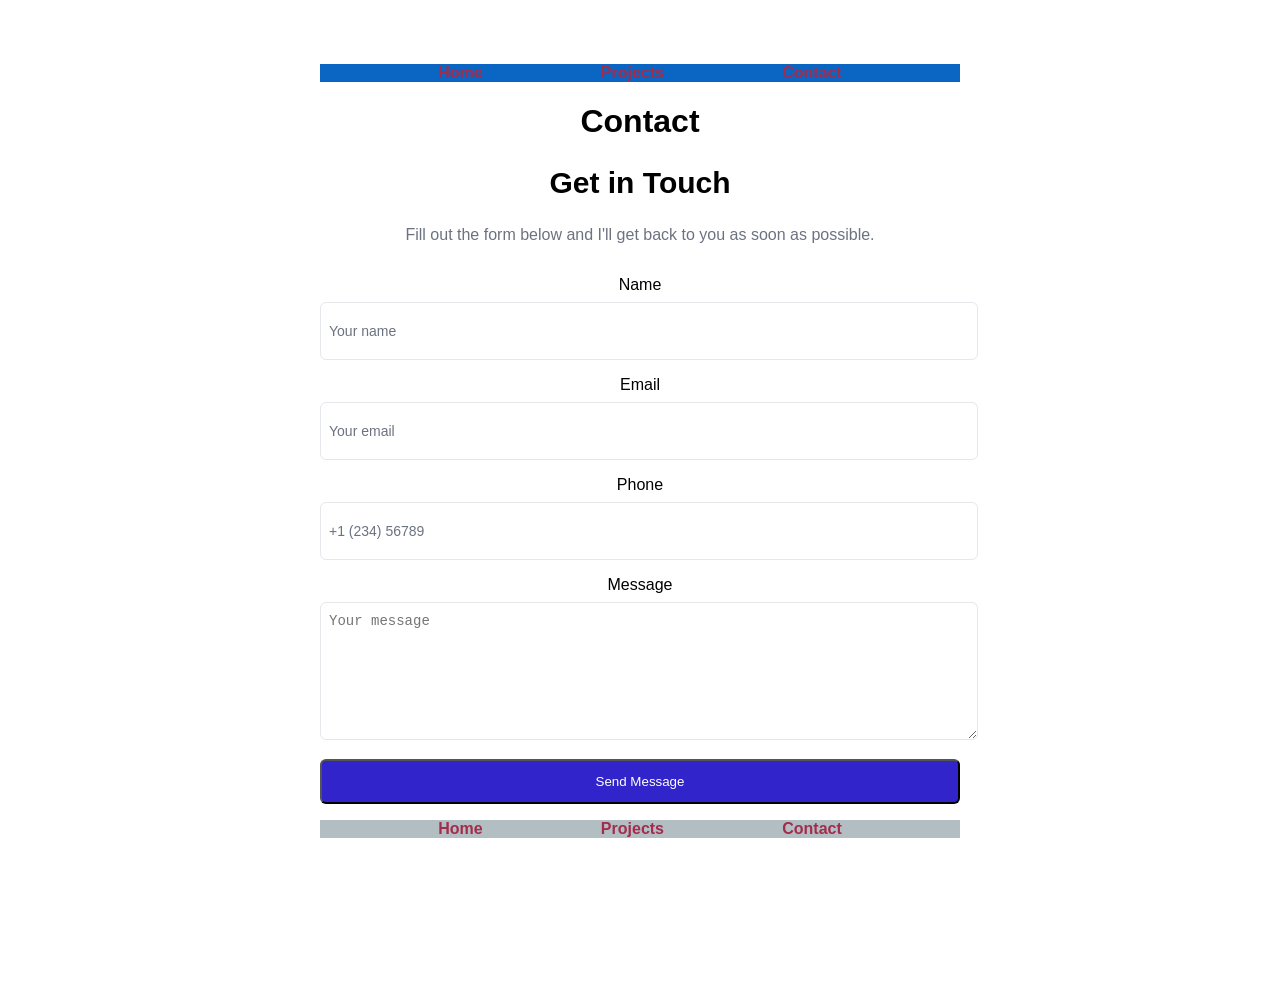
==== contact.html @ df45b80f "Add raw contact and projects pages with site navigation" ====
<!DOCTYPE html>
<html lang="en">
<head>
    <meta charset="UTF-8">
    <title>Contact</title>
    <link rel="stylesheet" href="style.css">
</head>
<header>
    <nav>
        <ul class="main-navigation-list">
            <li><a href="index.html">Home</a></li>
            <li><a href="projects.html">Projects</a></li>
            <li><a href="contact.html">Contact</a></li>
        </ul>
    </nav>
</header>
<body class="contact-section">
<h1>Contact</h1>
<div class="contact-intro">
    <h2 class="contact-title">Get in Touch</h2>
    <p class="contact-description">
        Fill out the form below and I'll get back to you as soon as possible.
    </p>
</div>
<form class="contact-form" action="https://api.web3forms.com/submit" method="POST">
    <input type="hidden" name="access_key" value="0e24c31c-98b5-4b68-8be6-cfd744ea6294" />
    <input type="hidden" name="subject" value="New Contact Form Submission from Web3Forms" />
    <input type="hidden" name="from_name" value="My Website" />
    <div class="form-group-container">
        <div class="form-group">
            <label for="name" class="form-label">Name</label>
            <input id="name" name="name" class="form-input" placeholder="Your name" type="text" />
        </div>
        <div class="form-group">
            <label for="email" class="form-label">Email</label>
            <input id="email" name="email" class="form-input" placeholder="Your email" type="email" />
        </div>
        <div class="form-group">
            <label for="phone" class="form-label">Phone</label>
            <input id="phone" name="phone" class="form-input" placeholder="+1 (234) 56789" type="text" />
        </div>
        <div class="form-group">
            <label for="message" class="form-label">Message</label>
            <textarea class="form-textarea" id="message" name="message" placeholder="Your message"></textarea>
        </div>
    </div>
    <button class="form-submit" type="submit">Send Message</button>
</form>
</body>
<footer>
    <nav>
        <ul class="main-navigation-list">
            <li><a href="index.html">Home</a></li>
            <li><a href="projects.html">Projects</a></li>
            <li><a href="contact.html">Contact</a></li>
        </ul>
    </nav>
</footer>
</html>
---- style.css ----
header {
    background-color: #0a66c2;
}

body {
    font-family: sans-serif;
    margin: 0 auto;
    max-width: 50vh;
    min-height: 100vh;
    padding: 20px;
    text-align: center;
}

footer {
    background-color: #b3bec2;
}

ul {
    list-style:none;
}

ul, li {
    margin-left: 0;
    padding-left: 0;
}

a {
    color: #a32c4d;
    font-weight: bold;
    text-decoration: none;

    &:hover {
        color: #840527;
    }
}

.main-navigation-list {
    display: flex;
    justify-content: space-evenly;
}

/* Contact */

.contact-section {
    width: 100%;
    max-width: 40rem;
    margin-left: auto;
    margin-right: auto;
    padding: 3rem 1rem;
}

.contact-intro > * + * {
    margin-top: 1rem;
}

.contact-title {
    font-size: 1.875rem;
    line-height: 2.25rem;
    font-weight: 700;
}

.contact-description {
    color: rgb(107 114 128);
}

.form-group-container {
    display: grid;
    gap: 1rem;
    margin-top: 2rem;
}

.form-group {
    display: flex;
    flex-direction: column;
}

.form-label {
    margin-bottom: 0.5rem;
}

.form-input,
.form-textarea {
    padding: 0.5rem;
    border: 1px solid #e5e7eb;
    display: flex;
    height: 2.5rem;
    width: 100%;
    border-radius: 0.375rem;
    font-size: 0.875rem;
    line-height: 1.25rem;
}

.form-input::placeholder,
.form-textarea:focus-visible {
    color: #6b7280;
}

.form-input:focus-visible,
.form-textarea:focus-visible {
    outline: 2px solid #2563eb;
    outline-offset: 2px;
}

.form-textarea {
    min-height: 120px;
}

.form-submit {
    width: 100%;
    margin-top: 1.2rem;
    background-color: #3124ca;
    color: #fff;
    padding: 13px 5px;
    border-radius: 0.375rem;
}

/* Projects */

.projects-container {
    display: flex;
    flex-direction: column;
    gap: 20px;
}

.project-card {
    border-radius: 10px;
    border: 1px solid #ddd;
    box-shadow: rgba(149, 157, 165, 0.2) 0px 8px 24px;
    display: inline-block;
    padding: 20px;
    transition: all 0.3s ease;

    &:hover {
        transform: scale(1.05);
    }
}
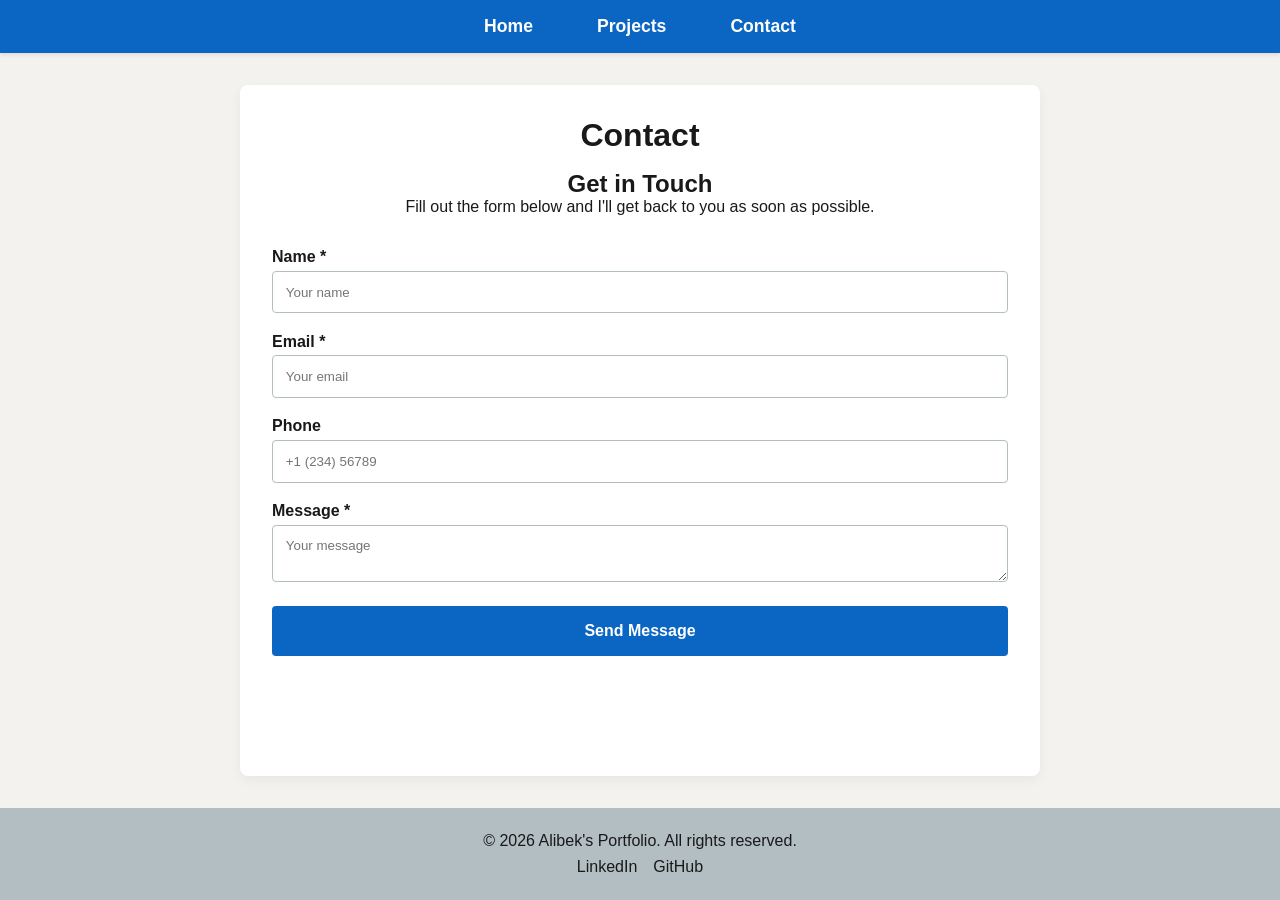
==== commit 041a8216: "Refactor site layout and apply new visual design" ====
--- a/contact.html
+++ b/contact.html
@@ -2,10 +2,12 @@
 <html lang="en">
 <head>
     <meta charset="UTF-8">
+    <meta name="viewport" content="width=device-width, initial-scale=1.0">
     <title>Contact</title>
     <link rel="stylesheet" href="style.css">
 </head>
-<header>
+<body class="contact-section">
+<header class="site-header">
     <nav>
         <ul class="main-navigation-list">
             <li><a href="index.html">Home</a></li>
@@ -14,46 +16,47 @@
         </ul>
     </nav>
 </header>
-<body class="contact-section">
-<h1>Contact</h1>
-<div class="contact-intro">
-    <h2 class="contact-title">Get in Touch</h2>
-    <p class="contact-description">
-        Fill out the form below and I'll get back to you as soon as possible.
-    </p>
-</div>
-<form class="contact-form" action="https://api.web3forms.com/submit" method="POST">
-    <input type="hidden" name="access_key" value="0e24c31c-98b5-4b68-8be6-cfd744ea6294" />
-    <input type="hidden" name="subject" value="New Contact Form Submission from Web3Forms" />
-    <input type="hidden" name="from_name" value="My Website" />
-    <div class="form-group-container">
-        <div class="form-group">
-            <label for="name" class="form-label">Name</label>
-            <input id="name" name="name" class="form-input" placeholder="Your name" type="text" />
+<main class="content-wrapper">
+    <h1>Contact</h1>
+    <div class="contact-intro">
+        <h2 class="contact-title">Get in Touch</h2>
+        <p class="contact-description">
+            Fill out the form below and I'll get back to you as soon as possible.
+        </p>
+    </div>
+    <form class="contact-form" action="https://api.web3forms.com/submit" method="POST">
+        <input type="hidden" name="access_key" value="0e24c31c-98b5-4b68-8be6-cfd744ea6294" />
+        <input type="hidden" name="subject" value="New Contact Form Submission from Web3Forms" />
+        <input type="hidden" name="from_name" value="My Website" />
+        <!--TODO: add caption that * required and add this *s, message box? that not filled-->
+        <div class="form-group-container">
+            <div class="form-group">
+                <label for="name" class="form-label">Name *</label>
+                <input id="name" name="name" class="form-input" placeholder="Your name" type="text" required />
+            </div>
+            <div class="form-group">
+                <label for="email" class="form-label">Email *</label>
+                <input id="email" name="email" class="form-input" placeholder="Your email" type="email" required />
+            </div>
+            <div class="form-group">
+                <label for="phone" class="form-label">Phone</label>
+                <input id="phone" name="phone" class="form-input" placeholder="+1 (234) 56789" type="text" />
+            </div>
+            <div class="form-group">
+                <label for="message" class="form-label">Message *</label>
+                <textarea class="form-textarea" id="message" name="message" placeholder="Your message" required></textarea>
+            </div>
         </div>
-        <div class="form-group">
-            <label for="email" class="form-label">Email</label>
-            <input id="email" name="email" class="form-input" placeholder="Your email" type="email" />
-        </div>
-        <div class="form-group">
-            <label for="phone" class="form-label">Phone</label>
-            <input id="phone" name="phone" class="form-input" placeholder="+1 (234) 56789" type="text" />
-        </div>
-        <div class="form-group">
-            <label for="message" class="form-label">Message</label>
-            <textarea class="form-textarea" id="message" name="message" placeholder="Your message"></textarea>
-        </div>
+        <button class="form-submit" type="submit">Send Message</button>
+        <!--TODO: message box that you sent successfully: "Thank you, will be back soon to you"-->
+    </form>
+</main>
+<footer class="site-footer">
+    <p>&copy; 2026 Alibek's Portfolio. All rights reserved.</p>
+    <div class="footer-links">
+        <a href="https://www.linkedin.com/in/kabuldinov/" target="_blank">LinkedIn</a>
+        <a href="https://github.com/kabuldinoff" target="_blank">GitHub</a>
     </div>
-    <button class="form-submit" type="submit">Send Message</button>
-</form>
+</footer>
 </body>
-<footer>
-    <nav>
-        <ul class="main-navigation-list">
-            <li><a href="index.html">Home</a></li>
-            <li><a href="projects.html">Projects</a></li>
-            <li><a href="contact.html">Contact</a></li>
-        </ul>
-    </nav>
-</footer>
 </html>
--- a/style.css
+++ b/style.css
@@ -1,72 +1,127 @@
-header {
-    background-color: #0a66c2;
+/* --- Global Variables --- */
+:root {
+    --linkedin-blue: #0a66c2;
+    --gray-light: #f3f2ef;
+    --gray-medium: #b3bec2;
+    --terracotta: #b24020;
+    --black: #191919;
+    --white: #ffffff;
+}
+
+/* --- Base Reset & Layout --- */
+* {
+    box-sizing: border-box;
+    margin: 0;
+    padding: 0;
 }
 
 body {
-    font-family: sans-serif;
-    margin: 0 auto;
-    max-width: 50vh;
+    font-family: -apple-system, BlinkMacSystemFont, "Segoe UI", Roboto, Helvetica, Arial, sans-serif;
+    color: var(--black);
+    background-color: var(--gray-light);
+    display: flex;
+    flex-direction: column;
     min-height: 100vh;
-    padding: 20px;
+}
+
+a {
+    color: var(--linkedin-blue);
+    text-decoration: none;
+    font-weight: 600;
+    transition: color 0.2s ease;
+}
+
+a:hover {
+    color: var(--terracotta);
+}
+
+/* --- Header & Navigation --- */
+.site-header {
+    background-color: var(--linkedin-blue);
+    padding: 1rem 0;
+    box-shadow: 0 2px 4px rgba(0,0,0,0.1);
+}
+
+.main-navigation-list {
+    list-style: none;
+    display: flex;
+    justify-content: center;
+    gap: 2rem;
+}
+
+.main-navigation-list a {
+    color: var(--white);
+    font-size: 1.1rem;
+    padding: 0.5rem 1rem;
+    border-radius: 4px;
+}
+
+.main-navigation-list a:hover {
+    background-color: rgba(255, 255, 255, 0.1);
+    color: var(--white);
+}
+
+/* --- Main Content Area --- */
+.content-wrapper {
+    flex: 1;
+    width: 100%;
+    max-width: 800px;
+    margin: 2rem auto;
+    padding: 2rem;
+    background-color: var(--white);
+    border-radius: 8px;
+    box-shadow: 0 4px 12px rgba(0,0,0,0.05);
     text-align: center;
 }
 
-footer {
-    background-color: #b3bec2;
+h1 {
+    color: var(--black);
+    margin-bottom: 1rem;
 }
 
-ul {
-    list-style:none;
+/* --- Projects Section --- */
+.projects-container {
+    display: flex;
+    flex-direction: column;
+    gap: 1.5rem;
+    margin-top: 2rem;
+    text-align: left;
 }
 
-ul, li {
-    margin-left: 0;
-    padding-left: 0;
+.project-card {
+    border: 2px solid var(--gray-medium);
+    border-radius: 8px;
+    padding: 1.5rem;
+    background-color: var(--white);
+    transition: transform 0.2s ease, box-shadow 0.2s ease, border-color 0.2s ease;
 }
 
-a {
-    color: #a32c4d;
-    font-weight: bold;
-    text-decoration: none;
-
-    &:hover {
-        color: #840527;
-    }
+.project-card h3 {
+    color: var(--linkedin-blue);
+    margin-bottom: 0.5rem;
 }
 
-.main-navigation-list {
-    display: flex;
-    justify-content: space-evenly;
+.project-card p {
+    margin-bottom: 1rem;
+    color: #555;
 }
 
-/* Contact */
-
-.contact-section {
-    width: 100%;
-    max-width: 40rem;
-    margin-left: auto;
-    margin-right: auto;
-    padding: 3rem 1rem;
+.project-card:hover {
+    transform: translateY(-3px);
+    box-shadow: 0 8px 16px rgba(0,0,0,0.1);
+    border-color: var(--terracotta);
 }
 
-.contact-intro > * + * {
-    margin-top: 1rem;
-}
-
-.contact-title {
-    font-size: 1.875rem;
-    line-height: 2.25rem;
-    font-weight: 700;
-}
-
-.contact-description {
-    color: rgb(107 114 128);
+/* --- Contact Form Section --- */
+.contact-intro {
+    margin-bottom: 2rem;
 }
 
 .form-group-container {
-    display: grid;
-    gap: 1rem;
-    margin-top: 2rem;
+    display: flex;
+    flex-direction: column;
+    gap: 1.2rem;
+    text-align: left;
 }
 
 .form-group {
@@ -75,62 +130,63 @@
 }
 
 .form-label {
-    margin-bottom: 0.5rem;
+    margin-bottom: 0.3rem;
+    font-weight: 600;
+    color: var(--black);
 }
 
-.form-input,
-.form-textarea {
-    padding: 0.5rem;
-    border: 1px solid #e5e7eb;
-    display: flex;
-    height: 2.5rem;
-    width: 100%;
-    border-radius: 0.375rem;
-    font-size: 0.875rem;
-    line-height: 1.25rem;
+.form-input, .form-textarea {
+    padding: 0.8rem;
+    border: 1px solid var(--gray-medium);
+    border-radius: 4px;
+    font-family: inherit;
 }
 
-.form-input::placeholder,
-.form-textarea:focus-visible {
-    color: #6b7280;
-}
-
-.form-input:focus-visible,
-.form-textarea:focus-visible {
-    outline: 2px solid #2563eb;
-    outline-offset: 2px;
-}
-
-.form-textarea {
-    min-height: 120px;
+.form-input:focus, .form-textarea:focus {
+    outline: none;
+    border-color: var(--linkedin-blue);
+    box-shadow: 0 0 0 2px rgba(10, 102, 194, 0.2);
 }
 
 .form-submit {
+    margin-top: 1.5rem;
+    background-color: var(--linkedin-blue);
+    color: var(--white);
+    padding: 1rem;
+    border: none;
+    border-radius: 4px;
+    font-size: 1rem;
+    font-weight: bold;
+    cursor: pointer;
+    transition: background-color 0.2s;
     width: 100%;
-    margin-top: 1.2rem;
-    background-color: #3124ca;
-    color: #fff;
-    padding: 13px 5px;
-    border-radius: 0.375rem;
 }
 
-/* Projects */
-
-.projects-container {
-    display: flex;
-    flex-direction: column;
-    gap: 20px;
+.form-submit:hover {
+    background-color: var(--terracotta);
 }
 
-.project-card {
-    border-radius: 10px;
-    border: 1px solid #ddd;
-    box-shadow: rgba(149, 157, 165, 0.2) 0px 8px 24px;
-    display: inline-block;
-    padding: 20px;
-    transition: all 0.3s ease;
+/* --- Footer --- */
+.site-footer {
+    background-color: var(--gray-medium);
+    color: var(--black);
+    text-align: center;
+    padding: 1.5rem;
+    margin-top: auto;
+}
 
-    &:hover {
-        transform: scale(1.05);
-    }
+.footer-links {
+    margin-top: 0.5rem;
+    display: flex;
+    justify-content: center;
+    gap: 1rem;
 }
+
+.footer-links a {
+    color: var(--black);
+    font-weight: normal;
+}
+
+.footer-links a:hover {
+    color: var(--terracotta);
+}
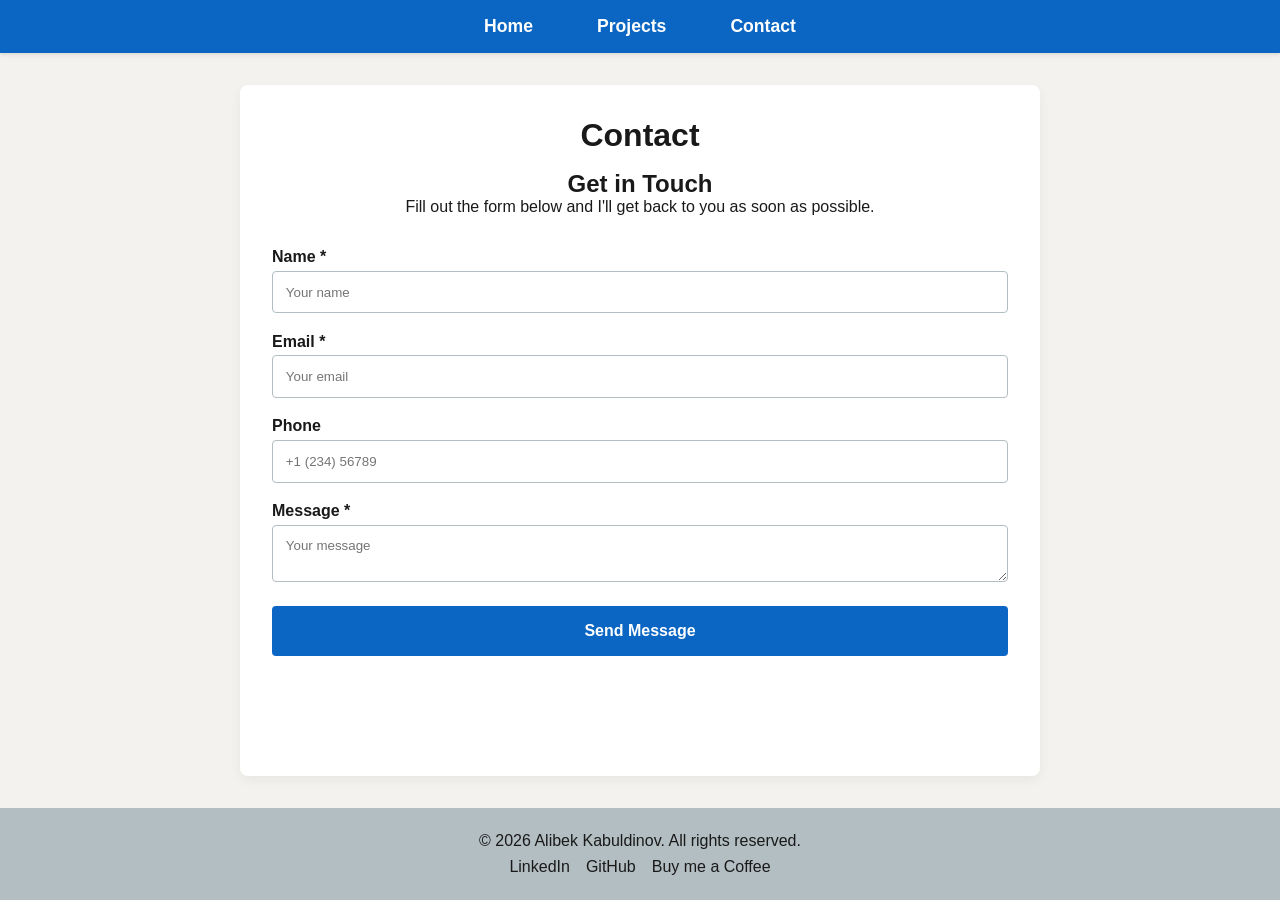
==== commit 87a3de5a: "Prepare social icons and add 'Buy me a Coffee' link" ====
--- a/contact.html
+++ b/contact.html
@@ -52,10 +52,11 @@
     </form>
 </main>
 <footer class="site-footer">
-    <p>&copy; 2026 Alibek's Portfolio. All rights reserved.</p>
+    <p>&copy; 2026 Alibek Kabuldinov. All rights reserved.</p>
     <div class="footer-links">
         <a href="https://www.linkedin.com/in/kabuldinov/" target="_blank">LinkedIn</a>
         <a href="https://github.com/kabuldinoff" target="_blank">GitHub</a>
+        <a href="buymeacoffee.com/kabuldinov" target="_blank">Buy me a Coffee</a>
     </div>
 </footer>
 </body>
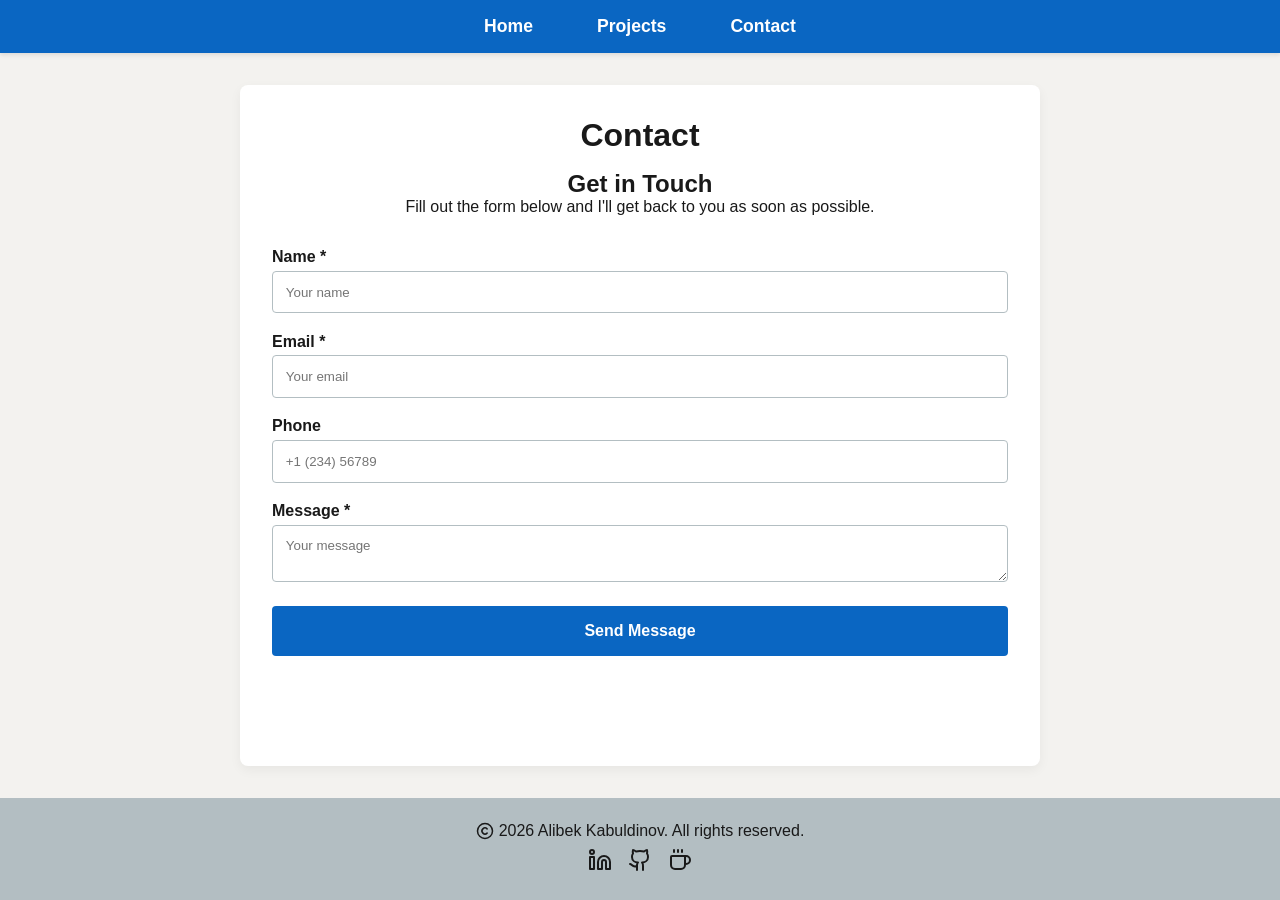
==== commit 5ed662a5: "Refactor: Replace text with icons in footer and project links" ====
--- a/contact.html
+++ b/contact.html
@@ -52,11 +52,20 @@
     </form>
 </main>
 <footer class="site-footer">
-    <p>&copy; 2026 Alibek Kabuldinov. All rights reserved.</p>
+    <p class="footer-copyright">
+        <img src="img/icons/icon-copyright.svg" alt="arrow" class="footer-icon-inline">
+        2026 Alibek Kabuldinov. All rights reserved.
+    </p>
     <div class="footer-links">
-        <a href="https://www.linkedin.com/in/kabuldinov/" target="_blank">LinkedIn</a>
-        <a href="https://github.com/kabuldinoff" target="_blank">GitHub</a>
-        <a href="buymeacoffee.com/kabuldinov" target="_blank">Buy me a Coffee</a>
+        <a href="https://www.linkedin.com/in/kabuldinov/" target="_blank" aria-label="LinkedIn">
+            <img src="img/icons/icon-linkedin.svg" alt="LinkedIn" class="footer-icon">
+        </a>
+        <a href="https://github.com/kabuldinoff" target="_blank" aria-label="GitHub">
+            <img src="img/icons/icon-github.svg" alt="GitHub" class="footer-icon">
+        </a>
+        <a href="https://buymeacoffee.com/kabuldinov" target="_blank" aria-label="Buy me a Coffee">
+            <img src="img/icons/icon-coffee.svg" alt="Coffee" class="footer-icon">
+        </a>
     </div>
 </footer>
 </body>
--- a/style.css
+++ b/style.css
@@ -6,6 +6,8 @@
     --terracotta: #b24020;
     --black: #191919;
     --white: #ffffff;
+    --icon-transition: filter 0.2s ease, transform 0.2s ease;
+    --filter-terracotta: brightness(0) saturate(100%) invert(26%) sepia(59%) saturate(1990%) hue-rotate(349deg) brightness(96%) contrast(88%);
 }
 
 /* --- Base Reset & Layout --- */
@@ -94,6 +96,12 @@
     padding: 1.5rem;
     background-color: var(--white);
     transition: transform 0.2s ease, box-shadow 0.2s ease, border-color 0.2s ease;
+
+    &:hover {
+        transform: translateY(-3px);
+        box-shadow: 0 8px 16px rgba(0,0,0,0.1);
+        border-color: var(--terracotta);
+    }
 }
 
 .project-card h3 {
@@ -106,10 +114,25 @@
     color: #555;
 }
 
-.project-card:hover {
-    transform: translateY(-3px);
-    box-shadow: 0 8px 16px rgba(0,0,0,0.1);
-    border-color: var(--terracotta);
+.project-link {
+    display: inline-flex;
+    align-items: center;
+    gap: 5px;
+
+    &:hover {
+        color: var(--terracotta);
+
+        .project-icon {
+            transform: translateX(3px);
+            filter: var(--filter-terracotta);
+        }
+    }
+}
+
+.project-icon {
+    width: 20px;
+    height: auto;
+    transition: var(--icon-transition);
 }
 
 /* --- Contact Form Section --- */
@@ -160,10 +183,10 @@
     cursor: pointer;
     transition: background-color 0.2s;
     width: 100%;
-}
-
-.form-submit:hover {
-    background-color: var(--terracotta);
+
+    &:hover {
+        background-color: var(--terracotta);
+    }
 }
 
 /* --- Footer --- */
@@ -185,8 +208,30 @@
 .footer-links a {
     color: var(--black);
     font-weight: normal;
-}
-
-.footer-links a:hover {
-    color: var(--terracotta);
-}
+
+    &:hover {
+        .footer-icon {
+            transform: translateY(-3px);
+            filter: var(--filter-terracotta);
+        }
+    }
+
+}
+
+.footer-copyright {
+    display: flex;
+    align-items: center;
+    justify-content: center;
+    gap: 5px;
+}
+
+.footer-icon-inline {
+    width: 18px;
+    height: auto;
+}
+
+.footer-icon {
+    width: 24px;
+    height: 24px;
+    transition: var(--icon-transition);
+}
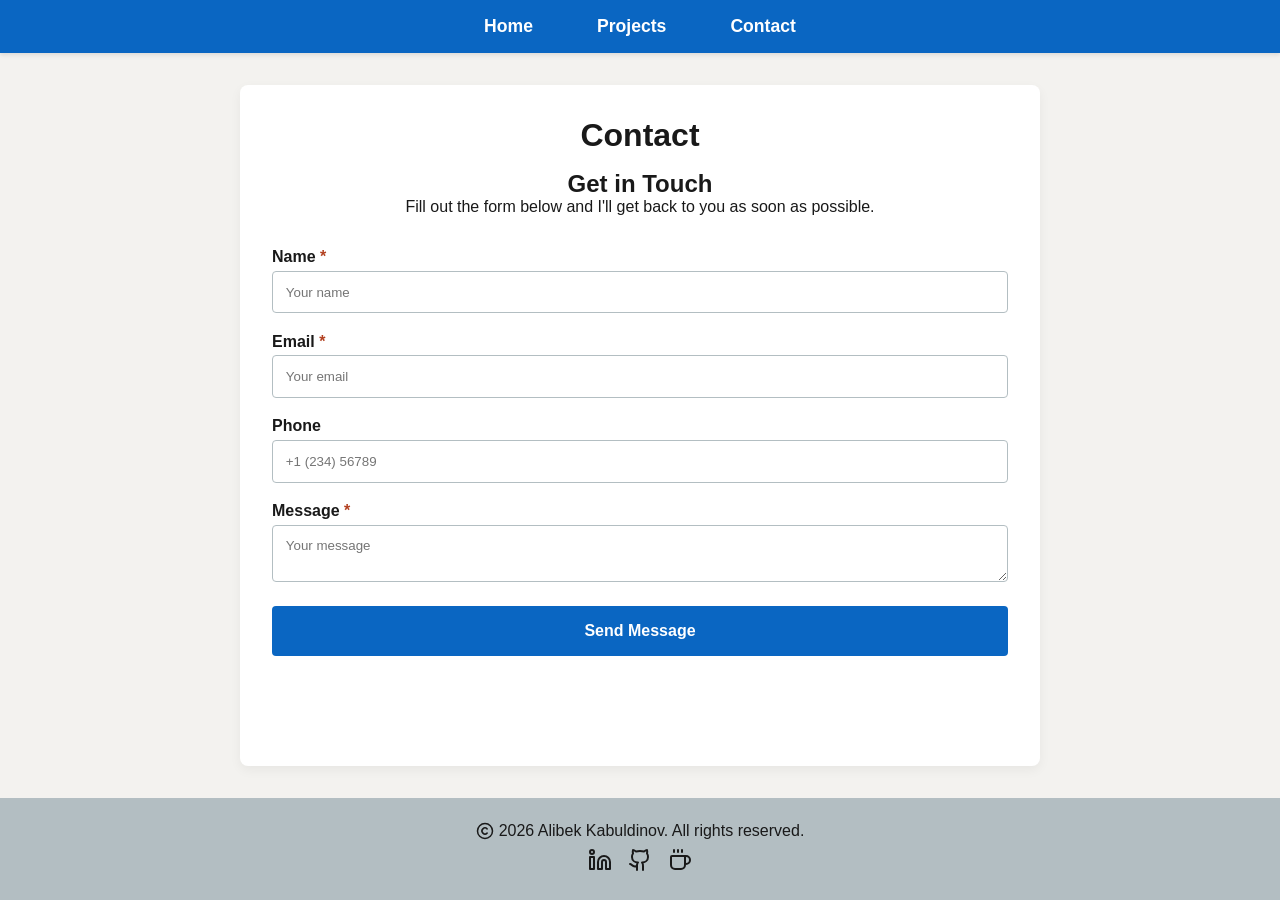
==== commit 0f4da17b: "Refactor: Color required field asterisks to contact form" ====
--- a/contact.html
+++ b/contact.html
@@ -28,14 +28,13 @@
         <input type="hidden" name="access_key" value="0e24c31c-98b5-4b68-8be6-cfd744ea6294" />
         <input type="hidden" name="subject" value="New Contact Form Submission from Web3Forms" />
         <input type="hidden" name="from_name" value="My Website" />
-        <!--TODO: add caption that * required and add this *s, message box? that not filled-->
         <div class="form-group-container">
             <div class="form-group">
-                <label for="name" class="form-label">Name *</label>
+                <label for="name" class="form-label">Name <span class="required-asterisk">*</span></label>
                 <input id="name" name="name" class="form-input" placeholder="Your name" type="text" required />
             </div>
             <div class="form-group">
-                <label for="email" class="form-label">Email *</label>
+                <label for="email" class="form-label">Email <span class="required-asterisk">*</span></label>
                 <input id="email" name="email" class="form-input" placeholder="Your email" type="email" required />
             </div>
             <div class="form-group">
@@ -43,12 +42,12 @@
                 <input id="phone" name="phone" class="form-input" placeholder="+1 (234) 56789" type="text" />
             </div>
             <div class="form-group">
-                <label for="message" class="form-label">Message *</label>
+                <label for="message" class="form-label">Message <span class="required-asterisk">*</span></label>
                 <textarea class="form-textarea" id="message" name="message" placeholder="Your message" required></textarea>
             </div>
         </div>
         <button class="form-submit" type="submit">Send Message</button>
-        <!--TODO: message box that you sent successfully: "Thank you, will be back soon to you"-->
+        <!--TODO: custom message box that someone sent a message successfully: "Thank you, I will be back soon to you"-->
     </form>
 </main>
 <footer class="site-footer">
--- a/style.css
+++ b/style.css
@@ -102,16 +102,16 @@
         box-shadow: 0 8px 16px rgba(0,0,0,0.1);
         border-color: var(--terracotta);
     }
-}
-
-.project-card h3 {
-    color: var(--linkedin-blue);
-    margin-bottom: 0.5rem;
-}
-
-.project-card p {
-    margin-bottom: 1rem;
-    color: #555;
+
+    h3 {
+        color: var(--linkedin-blue);
+        margin-bottom: 0.5rem;
+    }
+
+    p {
+        margin-bottom: 1rem;
+        color: var(--black);
+    }
 }
 
 .project-link {
@@ -189,6 +189,11 @@
     }
 }
 
+.required-asterisk {
+    color: var(--terracotta);
+    font-weight: bold;
+}
+
 /* --- Footer --- */
 .site-footer {
     background-color: var(--gray-medium);
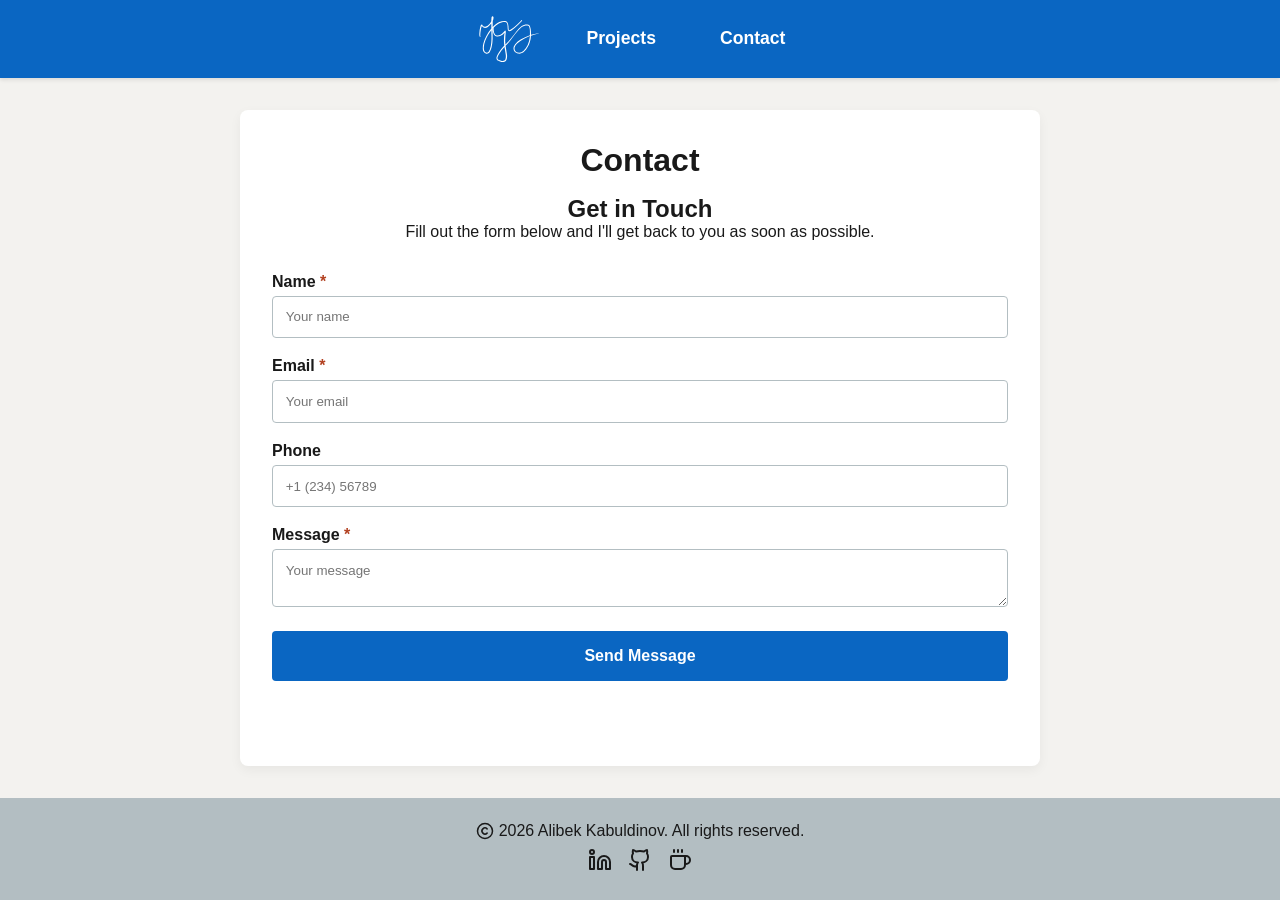
==== commit fff63484: "Add site logo to navigation and as favicon" ====
--- a/contact.html
+++ b/contact.html
@@ -4,13 +4,19 @@
     <meta charset="UTF-8">
     <meta name="viewport" content="width=device-width, initial-scale=1.0">
     <title>Contact</title>
+    <link rel="icon" type="image/svg+xml" href="img/logo-black.svg" media="(prefers-color-scheme: light)">
+    <link rel="icon" type="image/svg+xml" href="img/logo-white.svg" media="(prefers-color-scheme: dark)">
     <link rel="stylesheet" href="style.css">
 </head>
 <body class="contact-section">
 <header class="site-header">
     <nav>
         <ul class="main-navigation-list">
-            <li><a href="index.html">Home</a></li>
+            <li>
+                <a href="index.html">
+                    <img src="img/logo-white.svg" width="1453px" height="1108px" alt="Logo" class="logo">
+                </a>
+            </li>
             <li><a href="projects.html">Projects</a></li>
             <li><a href="contact.html">Contact</a></li>
         </ul>
--- a/style.css
+++ b/style.css
@@ -8,6 +8,7 @@
     --white: #ffffff;
     --icon-transition: filter 0.2s ease, transform 0.2s ease;
     --filter-terracotta: brightness(0) saturate(100%) invert(26%) sepia(59%) saturate(1990%) hue-rotate(349deg) brightness(96%) contrast(88%);
+    --filter-linkedin-blue: brightness(0) saturate(100%) invert(30%) sepia(94%) saturate(1252%) hue-rotate(188deg) brightness(87%) contrast(98%);
 }
 
 /* --- Base Reset & Layout --- */
@@ -49,18 +50,29 @@
     display: flex;
     justify-content: center;
     gap: 2rem;
-}
-
-.main-navigation-list a {
+    align-items: center;
+    margin: 0;
+    padding: 0;
+}
+
+.main-navigation-list li:not(:first-child) a {
     color: var(--white);
     font-size: 1.1rem;
     padding: 0.5rem 1rem;
     border-radius: 4px;
-}
-
-.main-navigation-list a:hover {
-    background-color: rgba(255, 255, 255, 0.1);
-    color: var(--white);
+    text-decoration: none;
+    transition: background-color 0.2s ease;
+
+    &:hover {
+        background-color: rgba(255, 255, 255, 0.1);
+        color: var(--white);
+    }
+}
+
+.logo {
+    width: 60px;
+    height: auto;
+    display: block;
 }
 
 /* --- Main Content Area --- */
@@ -132,6 +144,7 @@
 .project-icon {
     width: 20px;
     height: auto;
+    filter: var(--filter-linkedin-blue);
     transition: var(--icon-transition);
 }
 
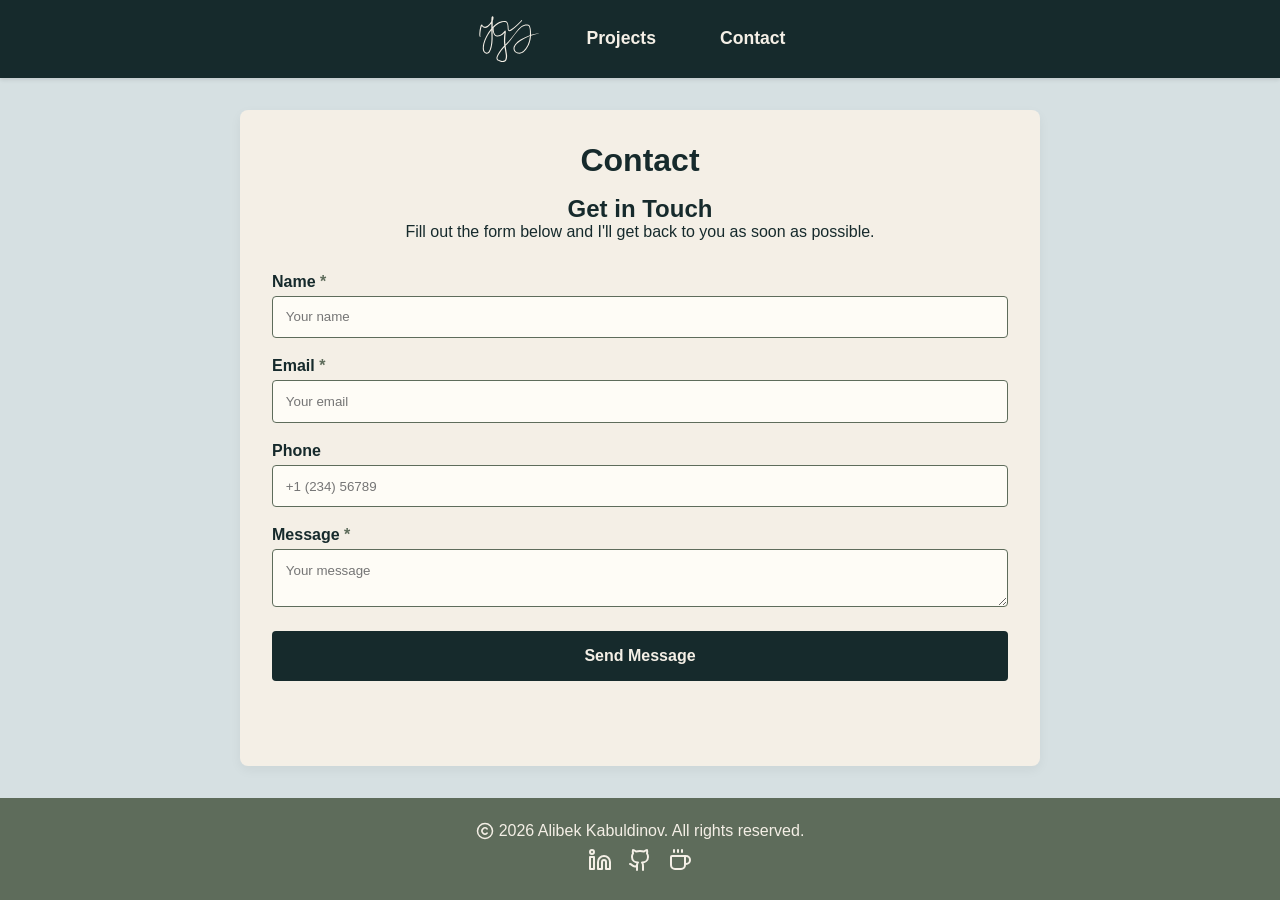
==== commit 2c4ca442: "Update site color theme and SVG assets" ====
--- a/contact.html
+++ b/contact.html
@@ -4,8 +4,8 @@
     <meta charset="UTF-8">
     <meta name="viewport" content="width=device-width, initial-scale=1.0">
     <title>Contact</title>
-    <link rel="icon" type="image/svg+xml" href="img/logo-black.svg" media="(prefers-color-scheme: light)">
-    <link rel="icon" type="image/svg+xml" href="img/logo-white.svg" media="(prefers-color-scheme: dark)">
+    <link rel="icon" type="image/svg+xml" href="img/logo-dark.svg" media="(prefers-color-scheme: light)">
+    <link rel="icon" type="image/svg+xml" href="img/logo-light.svg" media="(prefers-color-scheme: dark)">
     <link rel="stylesheet" href="style.css">
 </head>
 <body class="contact-section">
@@ -14,7 +14,7 @@
         <ul class="main-navigation-list">
             <li>
                 <a href="index.html">
-                    <img src="img/logo-white.svg" width="1453px" height="1108px" alt="Logo" class="logo">
+                    <img src="img/logo-light.svg" width="1453px" height="1108px" alt="Logo" class="logo">
                 </a>
             </li>
             <li><a href="projects.html">Projects</a></li>
@@ -52,7 +52,7 @@
                 <textarea class="form-textarea" id="message" name="message" placeholder="Your message" required></textarea>
             </div>
         </div>
-        <button class="form-submit" type="submit">Send Message</button>
+        <button class="cta-button" type="submit">Send Message</button>
         <!--TODO: custom message box that someone sent a message successfully: "Thank you, I will be back soon to you"-->
     </form>
 </main>
--- a/style.css
+++ b/style.css
@@ -1,14 +1,13 @@
 /* --- Global Variables --- */
 :root {
-    --linkedin-blue: #0a66c2;
-    --gray-light: #f3f2ef;
-    --gray-medium: #b3bec2;
-    --terracotta: #b24020;
-    --black: #191919;
-    --white: #ffffff;
+    --midnight: #162A2C;
+    --sky-blue: #D6E0E2;
+    --forest-green: #5E6C5B;
+    --fresh-cream: #F4EFE6;
+    --cloud-white: #FEFCF6;
     --icon-transition: filter 0.2s ease, transform 0.2s ease;
-    --filter-terracotta: brightness(0) saturate(100%) invert(26%) sepia(59%) saturate(1990%) hue-rotate(349deg) brightness(96%) contrast(88%);
-    --filter-linkedin-blue: brightness(0) saturate(100%) invert(30%) sepia(94%) saturate(1252%) hue-rotate(188deg) brightness(87%) contrast(98%);
+    --filter-forest-green: brightness(0) saturate(100%) invert(41%) sepia(0%) saturate(7484%) hue-rotate(97deg) brightness(95%) contrast(85%);
+    --filter-midnight: brightness(0) saturate(100%) invert(14%) sepia(44%) saturate(378%) hue-rotate(137deg) brightness(93%) contrast(99%);
 }
 
 /* --- Base Reset & Layout --- */
@@ -20,27 +19,27 @@
 
 body {
     font-family: -apple-system, BlinkMacSystemFont, "Segoe UI", Roboto, Helvetica, Arial, sans-serif;
-    color: var(--black);
-    background-color: var(--gray-light);
+    color: var(--midnight);
+    background-color: var(--sky-blue);
     display: flex;
     flex-direction: column;
     min-height: 100vh;
 }
 
 a {
-    color: var(--linkedin-blue);
+    color: var(--midnight);
     text-decoration: none;
     font-weight: 600;
     transition: color 0.2s ease;
-}
-
-a:hover {
-    color: var(--terracotta);
+
+    &:hover {
+        color: var(--forest-green);
+    }
 }
 
 /* --- Header & Navigation --- */
 .site-header {
-    background-color: var(--linkedin-blue);
+    background-color: var(--midnight);
     padding: 1rem 0;
     box-shadow: 0 2px 4px rgba(0,0,0,0.1);
 }
@@ -56,7 +55,7 @@
 }
 
 .main-navigation-list li:not(:first-child) a {
-    color: var(--white);
+    color: var(--fresh-cream);
     font-size: 1.1rem;
     padding: 0.5rem 1rem;
     border-radius: 4px;
@@ -65,7 +64,7 @@
 
     &:hover {
         background-color: rgba(255, 255, 255, 0.1);
-        color: var(--white);
+        color: var(--fresh-cream);
     }
 }
 
@@ -82,112 +81,68 @@
     max-width: 800px;
     margin: 2rem auto;
     padding: 2rem;
-    background-color: var(--white);
+    background-color: var(--fresh-cream);
     border-radius: 8px;
     box-shadow: 0 4px 12px rgba(0,0,0,0.05);
     text-align: center;
 }
 
 h1 {
-    color: var(--black);
+    color: var(--midnight);
     margin-bottom: 1rem;
 }
 
-/* --- Projects Section --- */
-.projects-container {
-    display: flex;
-    flex-direction: column;
-    gap: 1.5rem;
-    margin-top: 2rem;
-    text-align: left;
-}
-
-.project-card {
-    border: 2px solid var(--gray-medium);
+.section-title {
+    margin-bottom: 0.5rem;
+    border-bottom: 2px solid var(--sky-blue);
+    padding-bottom: 0.5rem;
+}
+
+.section-title-spacing {
+    margin-top: 1.5rem;
+}
+
+.intro-text {
+    margin-bottom: 2rem;
+    line-height: 1.6;
+}
+
+/* --- Home Section --- */
+.job-meta {
+    color: var(--forest-green);
+    font-weight: bold;
+    font-size: 0.9rem;
+}
+
+.job-highlights {
+    margin-left: 1.5rem;
+    line-height: 1.5;
+}
+
+/* --- Call to Action Box --- */
+.cta-box {
+    text-align: center;
+    margin-top: 3rem;
+    padding: 2rem;
+    background-color: var(--sky-blue);
     border-radius: 8px;
-    padding: 1.5rem;
-    background-color: var(--white);
-    transition: transform 0.2s ease, box-shadow 0.2s ease, border-color 0.2s ease;
-
-    &:hover {
-        transform: translateY(-3px);
-        box-shadow: 0 8px 16px rgba(0,0,0,0.1);
-        border-color: var(--terracotta);
-    }
-
-    h3 {
-        color: var(--linkedin-blue);
-        margin-bottom: 0.5rem;
-    }
-
-    p {
-        margin-bottom: 1rem;
-        color: var(--black);
-    }
-}
-
-.project-link {
-    display: inline-flex;
-    align-items: center;
-    gap: 5px;
-
-    &:hover {
-        color: var(--terracotta);
-
-        .project-icon {
-            transform: translateX(3px);
-            filter: var(--filter-terracotta);
-        }
-    }
-}
-
-.project-icon {
-    width: 20px;
-    height: auto;
-    filter: var(--filter-linkedin-blue);
-    transition: var(--icon-transition);
-}
-
-/* --- Contact Form Section --- */
-.contact-intro {
-    margin-bottom: 2rem;
-}
-
-.form-group-container {
-    display: flex;
-    flex-direction: column;
-    gap: 1.2rem;
-    text-align: left;
-}
-
-.form-group {
-    display: flex;
-    flex-direction: column;
-}
-
-.form-label {
-    margin-bottom: 0.3rem;
-    font-weight: 600;
-    color: var(--black);
-}
-
-.form-input, .form-textarea {
-    padding: 0.8rem;
-    border: 1px solid var(--gray-medium);
-    border-radius: 4px;
-    font-family: inherit;
-}
-
-.form-input:focus, .form-textarea:focus {
-    outline: none;
-    border-color: var(--linkedin-blue);
-    box-shadow: 0 0 0 2px rgba(10, 102, 194, 0.2);
-}
-
-.form-submit {
+}
+
+.cta-title {
+    color: var(--midnight);
+    margin-bottom: 1rem;
+}
+
+.cta-text {
+    margin-bottom: 1.5rem;
+    font-size: 1.1rem;
+}
+
+.cta-button {
+    display: inline-block;
     margin-top: 1.5rem;
-    background-color: var(--linkedin-blue);
-    color: var(--white);
+    background-color: var(--midnight);
+    color: var(--fresh-cream);
     padding: 1rem;
     border: none;
     border-radius: 4px;
@@ -198,19 +153,108 @@
     width: 100%;
 
     &:hover {
-        background-color: var(--terracotta);
-    }
+        background-color: var(--forest-green);
+        color: var(--fresh-cream);
+    }
+}
+
+/* --- Projects Section --- */
+.projects-container {
+    display: flex;
+    flex-direction: column;
+    gap: 1.5rem;
+    margin-top: 2rem;
+    text-align: left;
+}
+
+.project-card {
+    border: 2px solid var(--forest-green);
+    border-radius: 8px;
+    padding: 1.5rem;
+    line-height: 1.8;
+    transition: transform 0.2s ease, box-shadow 0.2s ease, border-color 0.2s ease;
+
+    &:hover {
+        box-shadow: 0 8px 16px rgba(0,0,0,0.1);
+    }
+
+    h3 {
+        color: var(--midnight);
+        margin-bottom: 0.5rem;
+    }
+
+    p {
+        margin-bottom: 1rem;
+    }
+}
+
+.project-link {
+    display: inline-flex;
+    align-items: center;
+    gap: 5px;
+
+    &:hover {
+        color: var(--forest-green);
+
+        .project-icon {
+            transform: translateX(3px);
+            filter: var(--filter-forest-green);
+        }
+    }
+}
+
+.project-icon {
+    width: 20px;
+    height: auto;
+    transition: var(--icon-transition);
+}
+
+/* --- Contact Form Section --- */
+.contact-intro {
+    margin-bottom: 2rem;
+}
+
+.form-group-container {
+    display: flex;
+    flex-direction: column;
+    gap: 1.2rem;
+    text-align: left;
+}
+
+.form-group {
+    display: flex;
+    flex-direction: column;
+}
+
+.form-label {
+    margin-bottom: 0.3rem;
+    font-weight: 600;
+    color: var(--midnight);
+}
+
+.form-input, .form-textarea {
+    padding: 0.8rem;
+    border: 1px solid var(--forest-green);
+    border-radius: 4px;
+    font-family: inherit;
+    background-color: var(--cloud-white);
+}
+
+.form-input:focus, .form-textarea:focus {
+    outline: none;
+    border-color: var(--midnight);
+    box-shadow: 0 0 0 2px rgba(10, 102, 194, 0.2);
 }
 
 .required-asterisk {
-    color: var(--terracotta);
+    color: var(--forest-green);
     font-weight: bold;
 }
 
 /* --- Footer --- */
 .site-footer {
-    background-color: var(--gray-medium);
-    color: var(--black);
+    background-color: var(--forest-green);
+    color: var(--midnight);
     text-align: center;
     padding: 1.5rem;
     margin-top: auto;
@@ -224,13 +268,13 @@
 }
 
 .footer-links a {
-    color: var(--black);
+    color: var(--midnight);
     font-weight: normal;
 
     &:hover {
         .footer-icon {
             transform: translateY(-3px);
-            filter: var(--filter-terracotta);
+            filter: var(--filter-midnight);
         }
     }
 
@@ -241,6 +285,7 @@
     align-items: center;
     justify-content: center;
     gap: 5px;
+    color: var(--fresh-cream);
 }
 
 .footer-icon-inline {
